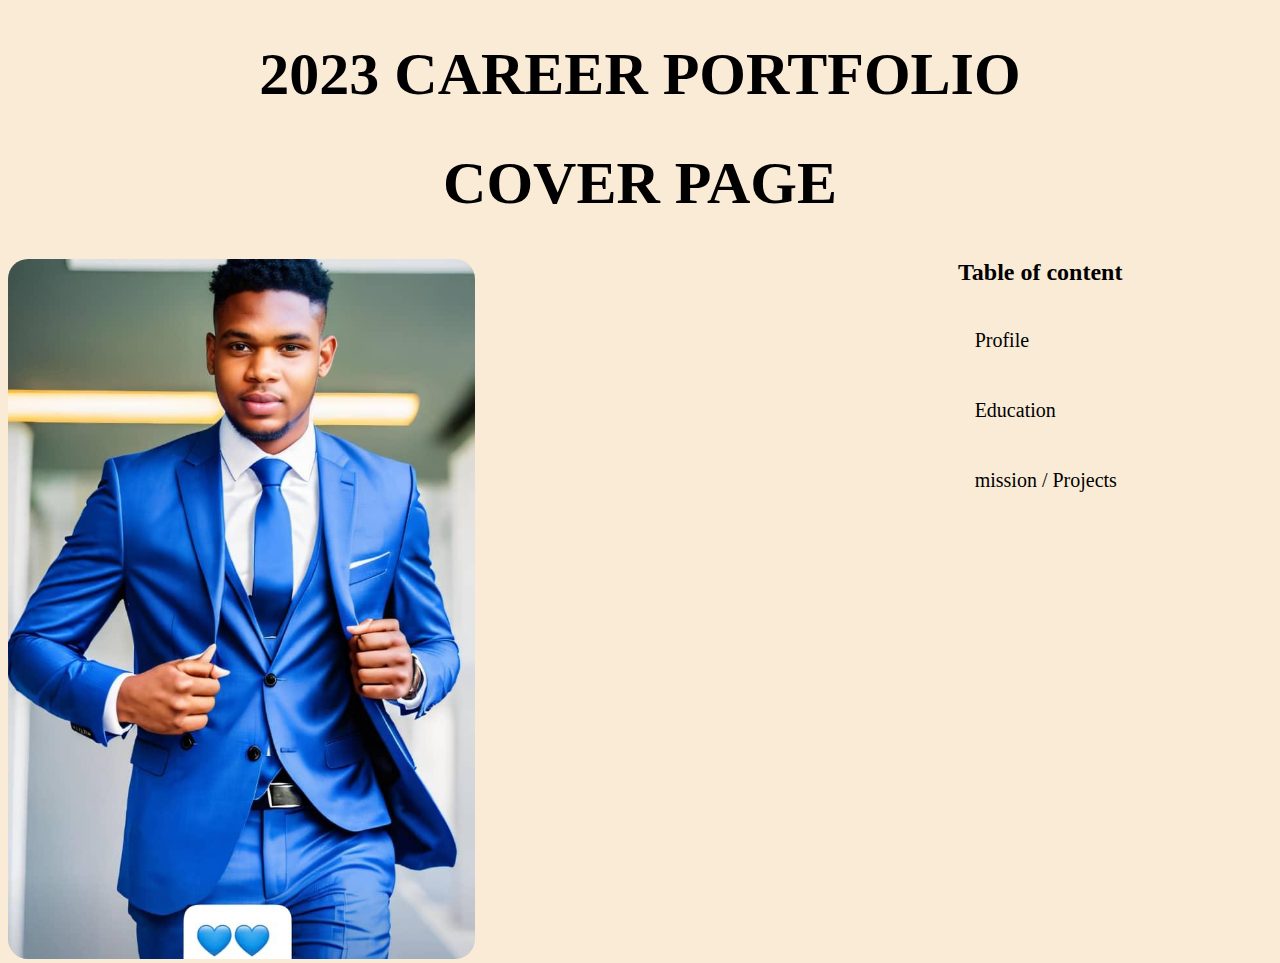
==== index.html @ c58b79fb "my first project" ====
<!DOCTYPE html>
<html lang="en">
  <head>
    <meta charset="UTF-8" />
    <meta name="viewport" content="width=device-width, initial-scale=1.0" />
    <title>Document</title>
    <link href="style.css" rel="stylesheet" />
  </head>
  <body>
    <div>
      <h1 class="tommy">2023 CAREER PORTFOLIO</h1>
      <h1 class="troll">COVER PAGE</h1>
    </div>
    <div class="strol">
      <img src="IMG-20230817-WA0021.jpg" height="700px" />
    </div>
    <div class="tablu">
      <h2>Table of content</h2>
    </div>
    <nav class="floo">
      <a
        href="file:///C:/Users/DELL/Documents/portfollio%20website/about/about.html"
        >Profile</a
      >
      <a
        href="file:///C:/Users/DELL/Documents/portfollio%20website/Education/index.html"
        >Education</a
      >
      <a
        href="file:///C:/Users/DELL/Documents/portfollio%20website/mission%20-project/index.html"
        >mission / Projects</a
      >
    </nav>
  </body>
</html>
---- style.css ----
body {
  background-color: antiquewhite;
}

.tommy {
  text-align: center;
  font-size: 60px;
  color: black;
}
.strol {
  float: left;
}

img {
  transition: 0.3s;
  border-radius: 20px;
}
img:hover {
  transform: scale(1.1);
}
.tablu {
  padding-left: 950px;
}
.abou {
  font-style: italic;
  font-size: 30px;
}

.floo {
  display: flex;
  flex-direction: column;
  line-height: 70px;
  padding-left: 500px;
  font-size: 20px;
}
a {
  color: black;
}
a:link {
  color: black;
  text-decoration: none;
}
a:hover {
  color: orange;
}
.troll {
  text-align: center;
  font-size: 60px;
  color: black;
}
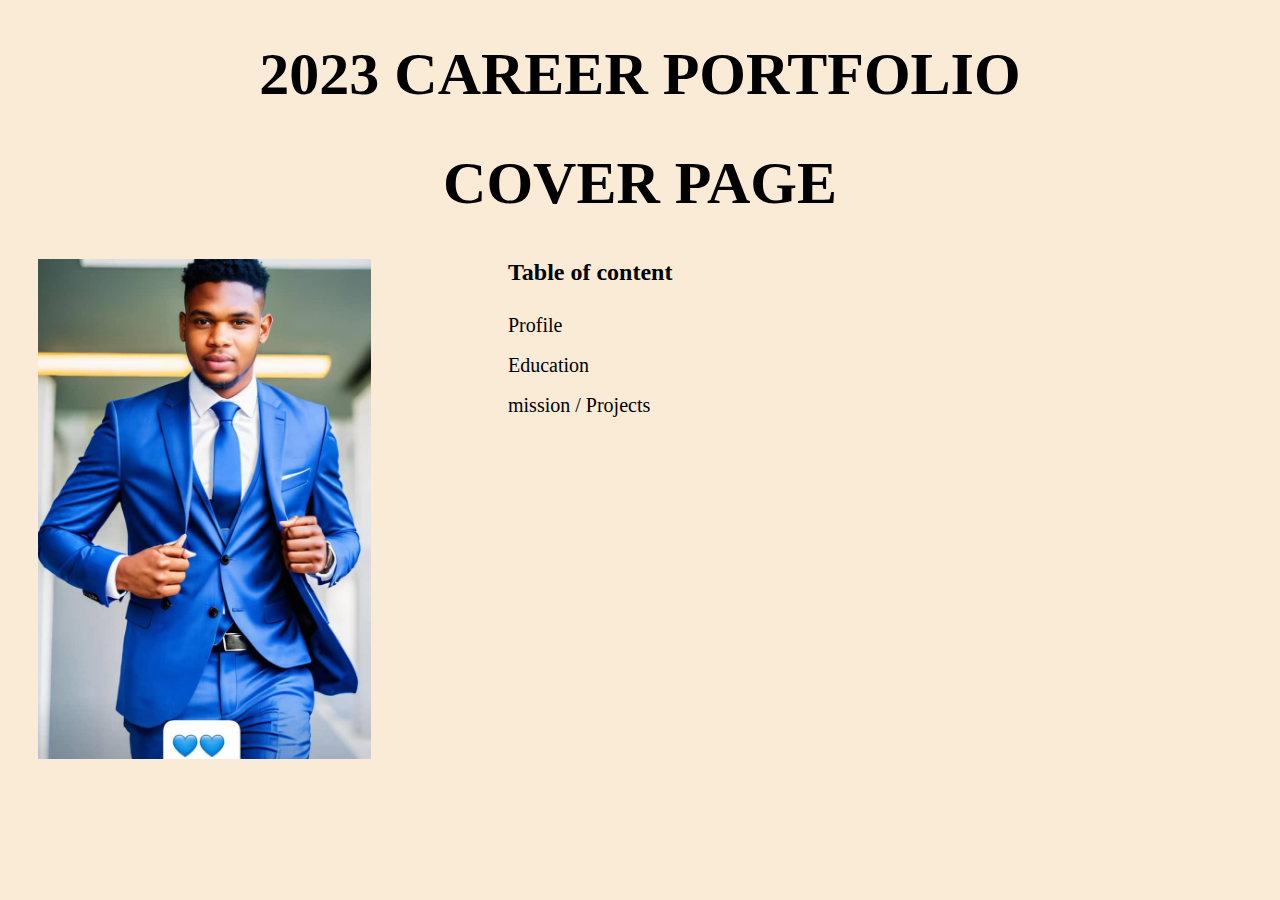
==== commit 51c916e5: "portfolio" ====
--- a/index.html
+++ b/index.html
@@ -4,7 +4,7 @@
     <meta charset="UTF-8" />
     <meta name="viewport" content="width=device-width, initial-scale=1.0" />
     <title>Document</title>
-    <link href="style.css" rel="stylesheet" />
+    <link href="index.css" rel="stylesheet" />
   </head>
   <body>
     <div>
@@ -12,24 +12,15 @@
       <h1 class="troll">COVER PAGE</h1>
     </div>
     <div class="strol">
-      <img src="IMG-20230817-WA0021.jpg" height="700px" />
+      <img src="images/IMG-20230817-WA0021.jpg" height="500px" />
     </div>
     <div class="tablu">
       <h2>Table of content</h2>
+      <nav class="floo">
+        <a href="profile.html">Profile</a>
+        <a href="edu.html">Education</a>
+        <a href="mission.html">mission / Projects</a>
+      </nav>
     </div>
-    <nav class="floo">
-      <a
-        href="file:///C:/Users/DELL/Documents/portfollio%20website/about/about.html"
-        >Profile</a
-      >
-      <a
-        href="file:///C:/Users/DELL/Documents/portfollio%20website/Education/index.html"
-        >Education</a
-      >
-      <a
-        href="file:///C:/Users/DELL/Documents/portfollio%20website/mission%20-project/index.html"
-        >mission / Projects</a
-      >
-    </nav>
   </body>
 </html>
--- a/index.css
+++ b/index.css
@@ -0,0 +1,187 @@
+body {
+  background-color: antiquewhite;
+}
+
+.tommy {
+  text-align: center;
+  font-size: 60px;
+  color: black;
+}
+.strol {
+  float: left;
+  transition: 0.3s;
+  border-radius: 30px;
+  padding-left: 30px;
+}
+
+.strol:hover {
+  transform: scale(1.1);
+}
+.tablu {
+  padding-left: 500px;
+}
+.abou {
+  font-style: italic;
+  font-size: 30px;
+}
+
+.floo {
+  display: flex;
+  flex-direction: column;
+  line-height: 40px;
+  font-size: 20px;
+}
+a {
+  color: black;
+}
+a:link {
+  color: black;
+  text-decoration: none;
+}
+a:hover {
+  color: orange;
+}
+.troll {
+  text-align: center;
+  font-size: 60px;
+  color: black;
+}
+.alex {
+  color: black;
+  text-decoration: none;
+  padding-left: 50px;
+  padding-bottom: 35px;
+  font-size: 20px;
+}
+.alex:hover {
+  color: orange;
+}
+.edu {
+  font-size: 40px;
+  font-weight: bolder;
+  text-align: center;
+  padding-top: 10px;
+}
+.lined {
+  font-size: 25px;
+  line-height: 1.2;
+  display: flex;
+  flex-direction: column;
+}
+.blank {
+  padding-top: 25px;
+}
+.blade {
+  float: right;
+}
+.poste {
+  display: flex;
+  flex-direction: row;
+  padding-top: 0px;
+}
+/*.away {
+  float: left;
+}
+*/
+.host {
+  display: flex;
+  flex-direction: row;
+  background-color: aquamarine;
+  height: 100px;
+  position: fixed;
+  top: 0;
+  width: 100%;
+
+  z-index: 1000;
+}
+.buga {
+  padding-top: 130px;
+}
+.elli {
+  padding-left: 40px;
+  padding-right: 45px;
+}
+.email {
+  padding-top: 10px;
+  padding-right: 35px;
+}
+.lass {
+  font-size: 30px;
+  font-family: serif;
+  padding-left: 60px;
+}
+.verb {
+  font-size: 25px;
+  line-height: 2.1;
+}
+.numb {
+  padding-top: 10px;
+  padding-right: 45px;
+}
+.flood {
+  float: left;
+}
+.expert {
+  padding-top: 20px;
+}
+.lass {
+  padding-left: 14px;
+}
+.fleet {
+  float: left;
+  padding-left: 10px;
+}
+.reas {
+  padding-top: 10px;
+  padding-left: 70%;
+}
+.last {
+  padding-left: 10%;
+}
+.webpag {
+  margin-top: 25%;
+}
+.bugy {
+  background-color: aqua;
+  background-image: url(images/IMG-20230817-WA0022.jpg);
+  background-size: cover;
+}
+.dipo {
+  text-decoration: none;
+  color: blue;
+  padding-top: 35px;
+}
+
+.dipo:hover {
+  color: orange;
+}
+.bark {
+  line-height: 8;
+  padding-left: 60px;
+  font-size: 20px;
+}
+.loree {
+  font-size: 20px;
+}
+.bark:active {
+  font-style: italic;
+  color: red;
+}
+.flats {
+  display: flex;
+  flex-direction: column;
+  float: left;
+  padding-right: 50px;
+}
+.loin {
+  line-height: 25px;
+  font-size: 20px;
+}
+.bold {
+  background-color: lightblue;
+}
+
+.final {
+  padding-top: 35px;
+  border-radius: 30px;
+}
